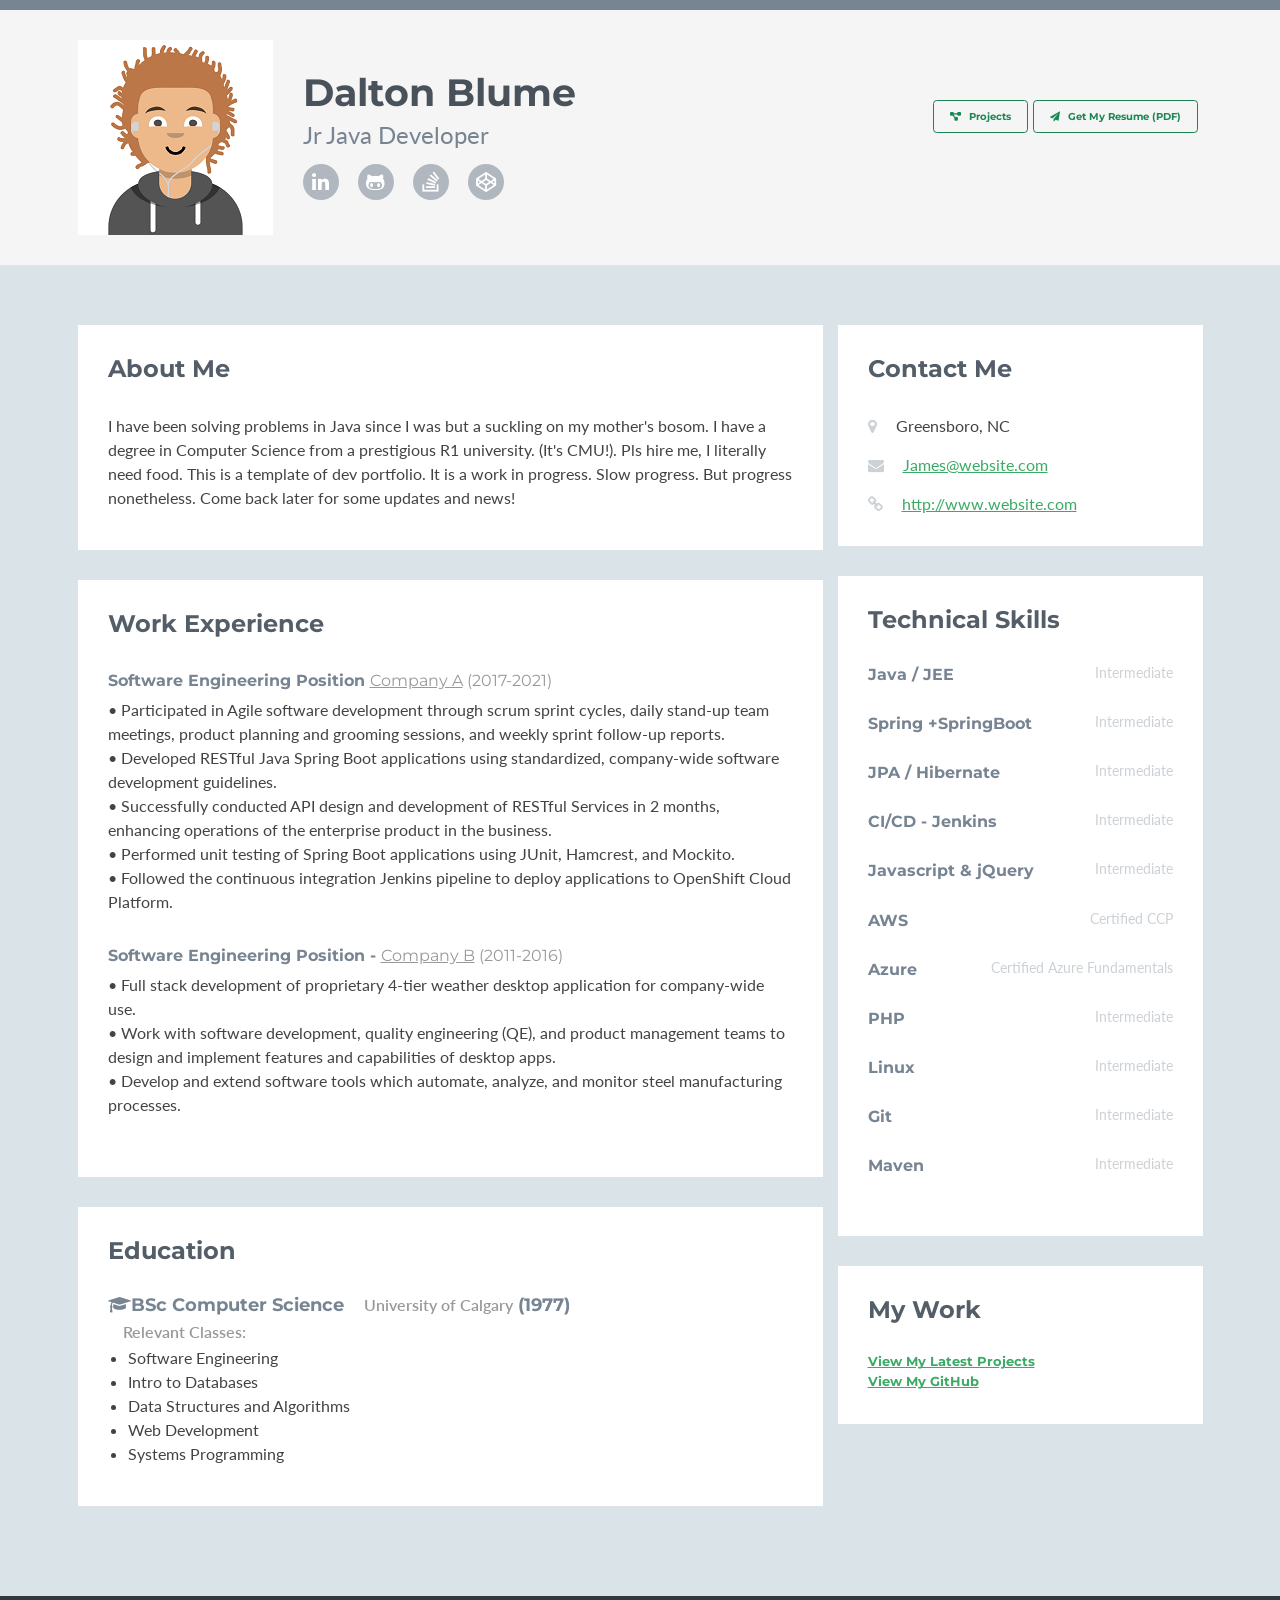
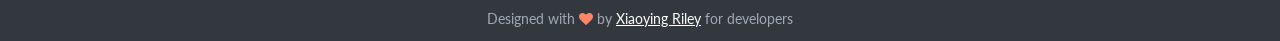
==== index.html @ cb5cc17c "imported portfolio files" ====
<!DOCTYPE html>
<html lang="en">

<head>
    <title>Dalton Blume</title>
    <!-- Meta -->
    <meta charset="utf-8">
    <meta http-equiv="X-UA-Compatible" content="IE=edge">
    <meta name="viewport" content="width=device-width, initial-scale=1.0">
    <link rel="shortcut icon" href="favicon.ico">
    <link href='http://fonts.googleapis.com/css?family=Lato:300,400,300italic,400italic' rel='stylesheet'
        type='text/css'>
    <link href='http://fonts.googleapis.com/css?family=Montserrat:400,700' rel='stylesheet' type='text/css'>
    <!--    Plugins CSS-->
    <link rel="stylesheet" href="assets/plugins/bootstrap/css/bootstrap.min.css">
    <link rel="stylesheet" href="https://cdnjs.cloudflare.com/ajax/libs/font-awesome/6.0.0-beta3/css/all.min.css" />
    <link href="https://cdn.jsdelivr.net/npm/bootstrap@5.3.0-alpha1/dist/css/bootstrap.min.css" rel="stylesheet" />
    <link rel="stylesheet" href="assets/plugins/font-awesome/css/font-awesome.css">
    <!-- Theme CSS -->
    <link id="theme-style" rel="stylesheet" href="assets/css/styles.css">
</head>

<body>
    <!-- ******HEADER****** -->
    <header class="header">
        <div class="container">
            <img class="profile-image img-responsive pull-left" src="assets/images/avatar.png" alt="Avatar" />
            <div class="profile-content pull-left">
                <h1 class="name">Dalton Blume</h1>
                <h2 class="desc">Jr Java Developer</h2>
                <ul class="social list-inline">
                    <li class="list-inline-item">
                        <a href="http://www.linkedin.com">
                            <i class="fa fa-linkedin"></i>
                        </a>
                    </li>
                    <li class="list-inline-item">
                        <a href="http://github.com/drblume">
                            <i class="fa fa-github-alt"></i>
                        </a>
                    </li>
                    <li class="list-inline-item">
                        <a href="http://www.stackoverflow.com">
                            <i class="fa fa-stack-overflow"></i>
                        </a>
                    </li>
                    <li class="list-inline-item last-item">
                        <a href="http://www.codepen.io">
                            <i class="fa fa-codepen"></i>
                        </a>
                    </li>
                </ul>
            </div>
            <div class="col-12 col-md-auto pull-right">
                <a class="btn btn-outline-success me-2" href="assets/files/resume.pdf" target="_blank"><i
                        class="fa fa-paper-plane"></i>
                    Get My Resume (PDF)</a>
            </div><!--//col-->
            <div class="col-12 col-md-auto pull-right">
                <a class="btn btn-outline-success me-2" href="projects.html" target="_blank"><i
                        class="fa fa-diagram-project"></i>
                    Projects</a>
            </div><!--//col-->
        </div>
    </header>
    <!--//header-->
    <!--//container-->
    <div class="container sections-wrapper">
        <div class="row">
            <div class="primary col-md-8 col-sm-12 col-xs-12">
                <section class="about section">
                    <div class="section-inner">
                        <h2 class="heading">About Me</h2>
                        <div class="content">
                            <p> I have been solving problems in Java since I was but a suckling on my mother's bosom.
                                I have a degree in Computer Science from a prestigious R1 university. (It's CMU!).
                                Pls hire me, I literally need food. This is a template of dev portfolio. It is a work in
                                progress. Slow
                                progress. But progress nonetheless.
                                Come back later for some updates and news! </p>
                        </div>
                        <!--//content-->
                    </div>
                    <!--//section-inner-->
                </section>
                <!--//section-->
                <section class="experience section">
                    <div class="section-inner">
                        <h2 class="heading">Work Experience</h2>
                        <div class="content">
                            <div class="item" name="Job1">
                                <h3 class="title">Software Engineering Position <span class="place">
                                        <a href="#">Company A</a>
                                    </span>
                                    <span class="year">(2017-2021)</span>
                                </h3>
                                <p> • Participated in Agile software development through scrum sprint cycles, daily
                                    stand-up
                                    team
                                    meetings, product planning and grooming sessions, and weekly sprint follow-up
                                    reports.
                                    <br>
                                    • Developed RESTful Java Spring Boot applications using standardized, company-wide
                                    software
                                    development guidelines. <br>
                                    • Successfully conducted API design and development of RESTful Services in 2 months,
                                    enhancing
                                    operations of the enterprise product in the business. <br>
                                    • Performed unit testing of Spring Boot applications using JUnit, Hamcrest, and
                                    Mockito.
                                    <br>
                                    • Followed the continuous integration Jenkins pipeline to deploy applications to
                                    OpenShift Cloud
                                    Platform.
                                </p>
                            </div>
                            <!--//item-->
                            <div class="item" name="Job2">
                                <h3 class="title">Software Engineering Position - <span class="place">
                                        <a href="#">Company B</a>
                                    </span>
                                    <span class="year">(2011-2016)</span>
                                </h3>
                                <p> • Full stack development of proprietary 4-tier weather desktop application for
                                    company-wide use.
                                    <br>
                                    • Work with software development, quality engineering (QE), and product management
                                    teams
                                    to design and
                                    implement features and capabilities of desktop apps. <br>
                                    • Develop and extend software tools which automate, analyze, and monitor steel
                                    manufacturing
                                    processes.
                                </p>
                            </div>
                        </div>
                        <!--//content-->
                    </div>
                    <!--//section-inner-->
                </section>
                <!--//section-->
                <section class="education section">
                    <div class="section-inner">
                        <h2 class="heading">Education</h2>
                        <div class="content"></div>
                        <!--//item-->
                        <div class="item">
                            <h3 class="title">
                                <i class="fa fa-graduation-cap"></i>BSc Computer Science
                                <span class="university">University of Calgary</span> <span class="year">(1977)</span>
                            </h3>

                            <h6 class="university">Relevant Classes:</h6>
                            <ul>
                                <li>Software Engineering</li>
                                <li>Intro to Databases</li>
                                <li>Data Structures and Algorithms</li>
                                <li>Web Development</li>
                                <li>Systems Programming</li>
                            </ul>
                        </div>
                        <!--//content-->
                    </div>
                    <!--//section-inner-->
                </section>

            </div> <!--//primary-->
            <!--     // Aside-->
            <div class="secondary col-md-4 col-sm-12 col-xs-12">
                <aside class="info aside section">
                    <div class="section-inner">
                        <h2 class="heading">Contact Me</h2>
                        <div class="content">
                            <ul class="list-unstyled">
                                <li>
                                    <i class="fa fa-map-marker"></i>
                                    <span class="sr-only">Location:</span>Greensboro, NC
                                </li>
                                <li>
                                    <i class="fa fa-envelope"></i>
                                    <span class="sr-only">Email:</span>
                                    <a href="mailto:james@website.com">James@website.com</a>
                                </li>
                                <li>
                                    <i class="fa fa-link"></i>
                                    <span class="sr-only">Website:</span>
                                    <a href="#">http://www.website.com</a>
                                </li>
                            </ul>
                        </div>
                        <!--//content-->
                    </div>
                    <!--//section-inner-->
                </aside>
                <!--//aside-->
                <aside class="skills aside section">
                    <div class="section-inner">
                        <h2 class="heading">Technical Skills</h2>
                        <div class="content">
                            <div class="skillset">
                                <div class="item">
                                    <h3 class="level-title">Java / JEE <span class="level-label" data-placement="left"
                                            data-animation="true">Intermediate</span>
                                    </h3>
                                    <!--
                                  <div class="level-bar">
                                    <div class="level-bar-inner" data-level="80%"></div>
                                  </div>//level-bar-->
                                </div>
                                <!--//item-->
                                <div class="item">
                                    <h3 class="level-title">Spring +SpringBoot <span class="level-label"
                                            data-placement="left" data-animation="true">Intermediate</span>
                                    </h3>
                                </div>
                                <!--//item-->
                                <div class="item">
                                    <h3 class="level-title">JPA / Hibernate <span class="level-label"
                                            data-placement="left" data-animation="true">Intermediate</span>
                                    </h3>
                                    <!-- <div class="level-bar"><div class="level-bar-inner" data-level="80%"></div></div>//level-bar-->
                                </div>
                                <!--//item-->
                                <div class="item">
                                    <h3 class="level-title">CI/CD - Jenkins <span class="level-label"
                                            data-placement="left" data-animation="true">Intermediate</span>
                                    </h3>
                                </div>
                                <!--//item-->
                                <div class="item">
                                    <h3 class="level-title">Javascript &amp; jQuery <span class="level-label"
                                            data-placement="left" data-animation="true">Intermediate</span>
                                    </h3>
                                </div>
                                <!--//item-->
                                <div class="item">
                                    <h3 class="level-title">AWS <span class="level-label" data-placement="left"
                                            data-animation="true">Certified CCP</span>
                                    </h3>
                                </div>
                                <!--//item-->
                                <div class="item">
                                    <h3 class="level-title">Azure <span class="level-label" data-placement="left"
                                            data-animation="true">Certified Azure Fundamentals</span>
                                    </h3>
                                </div>
                                <!--//item-->
                                <div class="item">
                                    <h3 class="level-title">PHP <span class="level-label">Intermediate</span>
                                    </h3>
                                </div>
                                <!--//item-->
                                <div class="item">
                                    <h3 class="level-title">Linux <span class="level-label">Intermediate</span>
                                    </h3>
                                </div>
                                <!--//item-->
                                <div class="item">
                                    <h3 class="level-title">Git <span class="level-label">Intermediate</span>
                                    </h3>
                                    <!--//level-bar-->
                                    <!--<div class="level-bar"><div class="level-bar-inner" data-level="45%"></div></div>
                                    -->
                                </div>
                                <!--//item-->
                                <div class="item">
                                    <h3 class="level-title">Maven <span class="level-label">Intermediate</span>
                                    </h3>
                                </div>
                                <!--//item-->
                            </div>
                        </div>
                        <!--//content-->
                    </div>
                    <!--//section-inner-->
                </aside>
                <!--//section-->
                <aside class="info section">
                    <div class="section-inner">
                        <h2 class="heading">My Work</h2>
                        <div class="content">
                            <div class="item">
                                <h5><a href="projects.html">View My Latest Projects</a></h5>
                            </div>
                            <div class="item">
                                <h5><a href="github.com">View My GitHub</a></h5>
                            </div>


                        </div>
                        <!--//content-->
                    </div>
                    <!--//section-inner-->
                </aside>
                <!--//section-->
            </div>
            <!--//secondary-->
        </div>
        <!--//row-->
    </div>
    <!-- ******FOOTER****** -->
    <footer class="footer">
        <div class="container text-center">
            <!--/* This template is released under the Creative Commons Attribution 3.0 License. Please keep the attribution link below when using for your own project. Thank you for your support. :) If you'd like to use the template without the attribution, you can check out other license options via our website: themes.3rdwavemedia.com */-->
            <small class="copyright">Designed with <i class="fa fa-heart"></i> by <a
                    href="http://themes.3rdwavemedia.com" target="_blank">Xiaoying Riley</a> for
                developers </small>
        </div>
        <!--//container-->
    </footer>
    <!--//footer-->
    <!-- Javascript -->
    <script type="text/javascript" src="assets/plugins/jquery-1.11.3.min.js"></script>
    <script type="text/javascript" src="assets/plugins/bootstrap/js/bootstrap.min.js"></script>
    <script type="text/javascript" src="assets/plugins/jquery-rss/dist/jquery.rss.min.js"></script>
    <!-- custom js -->
    <script type="text/javascript" src="assets/js/main.js"></script>
</body>

</html>
---- assets/css/styles.css ----
/*   
 * Template Name: Developer - Responsive Website Template for Developers
 * Version: 1.5
 * Author: Xiaoying Riley
 * Twitter: @3rdwave_themes
 * License: Creative Commons Attribution 3.0 License
 * Website: http://themes.3rdwavemedia.com/
*/
/* ======= Base ======= */
body {
  font-family: 'Lato', arial, sans-serif;
  color: #434343;
  background: #DAE3E7;
  font-size: 16px;
  -webkit-font-smoothing: antialiased;
  -moz-osx-font-smoothing: grayscale;
}
h1,
h2,
h3,
h4,
h5,
h6 {
  font-family: 'Montserrat', sans-serif;
  font-weight: 700;
  color: #778492;
}
a {
  color: #3AAA64;
  -webkit-transition: all 0.4s ease-in-out;
  -moz-transition: all 0.4s ease-in-out;
  -ms-transition: all 0.4s ease-in-out;
  -o-transition: all 0.4s ease-in-out;
}
a:hover {
  text-decoration: underline;
  color: #5f6b77;
  color: #2d844e;
}
a:focus {
  text-decoration: none;
}
.btn,
a.btn {
  -webkit-transition: all 0.4s ease-in-out;
  -moz-transition: all 0.4s ease-in-out;
  -ms-transition: all 0.4s ease-in-out;
  -o-transition: all 0.4s ease-in-out;
  font-family: 'Montserrat', arial, sans-serif;
  padding: 8px 16px;
  font-weight: bold;
}
.btn .fa,
a.btn .fa {
  margin-right: 5px;
}
.btn:focus,
a.btn:focus {
  color: #fff;
}
a.btn-cta-primary,
.btn-cta-primary {
  background: #54ba4e;
  border: 1px solid #54ba4e;
  color: #fff;
  font-weight: 600;
  text-transform: uppercase;
}
a.btn-cta-primary:hover,
.btn-cta-primary:hover {
  background: #49ac43;
  border: 1px solid #49ac43;
  color: #fff;
}
a.btn-cta-secondary,
.btn-cta-secondary {
  background: #479FC8;
  border: 1px solid #479FC8;
  color: #fff;
  font-weight: 600;
  text-transform: uppercase;
}
a.btn-cta-secondary:hover,
.btn-cta-secondary:hover {
  background: #3893bd;
  border: 1px solid #3893bd;
  color: #fff;
}
.text-highlight {
  color: #32383e;
}
.label-theme {
  background: #3AAA64;
  font-size: 12px;
}
a.dotted-link {
  border-bottom: 1px dotted #778492;
  color: #778492;
}
a.dotted-link:hover {
  text-decoration: none;
  color: #49515a;
}
/*
iframe {

    .header {
        padding: 0;
    }
}

.iframe-wrapper {
    overflow: auto;
    -webkit-overflow-scrolling:touch;
}
*/
/* ======= Header ======= */
.header {
  padding: 30px 0;
  background: #f5f5f5;
  border-top: 10px solid #778492;
}
.header .btn {
  margin-top: 60px;
  font-weight: bold;
}
.header .profile-image {
  margin-right: 30px;
}
.header .profile-content .name {
  color: #49515a;
  font-size: 38px;
  margin-bottom: 5px;
  margin-top: 30px;
}
.header .profile-content .desc {
  color: #778492;
  font-family: "Lato", arial, sans-serif;
  font-weight: 400;
  font-size: 24px;
  margin-top: 0;
  margin-bottom: 15px;
}
.header .profile-content .social a {
  background: #b0b7bf;
  width: 36px;
  height: 36px;
  display: inline-block;
  -webkit-border-radius: 50%;
  -moz-border-radius: 50%;
  -ms-border-radius: 50%;
  -o-border-radius: 50%;
  border-radius: 50%;
  -moz-background-clip: padding;
  -webkit-background-clip: padding-box;
  background-clip: padding-box;
  color: #fff;
  text-align: center;
}
.header .profile-content .social a:hover {
  background: #778492;
}
.header .profile-content .social a .fa {
  font-size: 20px;
  padding-top: 8px;
}
/* ======= Sections======= */
.sections-wrapper {
  padding-top: 60px;
  padding-bottom: 60px;
}
.section {
  margin-bottom: 30px;
}
.section .section-inner {
  background: #fff;
  padding: 30px;
}
.section .heading {
  margin-top: 0;
  margin-bottom: 30px;
  color: #545e69;
  font-size: 24px;
}
.section .content .more-link .fa {
  margin-right: 5px;
  font-size: 14px;
}
/* About Section */
/* Latest Section */
/* Latest Section */
.latest .item {
  margin-bottom: 30px;
}

.latest .item .title {
  font-size: 18px;
  margin-top: 0;
}

.latest .item .title .label {
  margin-left: 5px;
  font-size: 12px;
}

.latest .item .title a {
  color: #778492;
}

.latest .item .title a:hover {
  color: #5f6b77;
}

.latest .item .project-image:hover {
  -webkit-opacity: 0.8;
  -moz-opacity: 0.8;
  opacity: 0.8;
}

.latest .divider {
  margin-bottom: 60px;
}

.latest .featured {
  margin-bottom: 60px;
}

.latest .featured .title {
  font-size: 20px;
  margin-bottom: 5px;
  font-size: 20px;
}

.latest .featured .summary {
  margin-bottom: 30px;
  color: #778492;
}

.latest .featured img {
  margin-bottom: 30px;
}

.latest .featured-image {
  position: relative;
}

.latest .featured .desc {
  margin-bottom: 30px;
}

.latest .has-ribbon {
  position: relative;
  display: inline-block;
}

.latest .has-ribbon .text {
  background: #3AAA64;
  color: #fff;
}

.latest .has-ribbon .ribbon {
  position: absolute;
  top: -4px;
  right: -4px;
  width: 110px;
  height: 110px;
  overflow: hidden;
}

.latest .has-ribbon .ribbon .text {
  font-family: 'Montserrat', sans-serif;
  position: relative;
  left: -8px;
  top: 18px;
  width: 158px;
  padding: 10px 10px;
  font-size: 15px;
  font-weight: bold;
  text-align: center;
  text-transform: uppercase;
  color: #fff;
  background-color: #479FC8;
  -webkit-transform: rotate(45deg) translate3d(0, 0, 0);
  -moz-transform: rotate(45deg) translate3d(0, 0, 0);
  -ms-transform: rotate(45deg) translate3d(0, 0, 0);
  -o-transform: rotate(45deg) translate3d(0, 0, 0);
  }

.latest .has-ribbon .ribbon .text:before, .latest .has-ribbon .ribbon .text:after {
  content: '';
  position: absolute;
  bottom: -5px;
  border-top: 5px solid #276582;
  border-left: 5px solid transparent;
  border-right: 5px solid transparent;
}

.latest .has-ribbon .ribbon .text:before {
  left: 0;
}

.latest .has-ribbon .ribbon .text:after {
  right: 0;
}
/* Projects Section */
.projects .item {
  margin-bottom: 30px;
}
.projects .item .title {
  font-size: 16px;
  margin-top: 0;
  margin-bottom: 5px;
  line-height: 1.5;
}
.projects .item .title a {
  color: #778492;
}
.projects .item .title a:hover {
  color: #5f6b77;
}
/* Work Section */
.experience .item {
  margin-bottom: 30px;
}
.experience .item .title {
  font-size: 16px;
  margin-top: 0;
  margin-bottom: 5px;
  line-height: 1.5;
}
.experience .item .title .place {
  color: #999;
  font-weight: normal;
}
.experience .item .title .place a {
  color: #999;
}
.experience .item .title .place a:hover {
  color: #666666;
}
.experience .item .title .year {
  color: #999;
  font-weight: normal;
}
/* Git section */
.github-graph {
  margin-bottom: 30px;
}
.github-graph .js-calendar-graph-svg {
  max-width: 100%;
}
.ghfeed {
  height: 600px;
}
.ghfeed,
.ghfeed *,
.ghfeed *:before,
.ghfeed *:after {
  -webkit-box-sizing: content-box;
  -moz-box-sizing: content-box;
  box-sizing: content-box;
}
/* Info Section */
.info .fa {
  margin-right: 15px;
  color: #ccd1d6;
}
.info .fa.fa-envelope-o {
  font-size: 14px;
}
.info ul {
  margin-bottom: 0;
}
.info li {
  margin-bottom: 15px;
}
.info li:last-child {
  margin-bottom: 0;
}
/* Skills Section */
.skills .intro {
  margin-bottom: 30px;
}
.skills .skillset .item {
  margin-bottom: 30px;
}
.skills .skillset .level-title {
  font-size: 16px;
  position: relative;
  margin-top: 0;
  margin-bottom: 10;
}
.skills .skillset .level-title .level-label {
  color: #ccd1d6;
  font-size: 14px;
  font-weight: 400;
  font-family: "Lato", arial, sans-serif;
  position: absolute;
  right: 0;
  top: 0;
}
.skills .skillset .level-bar {
  height: 15px;
  background: #e8e8e8;
}
.skills .skillset .level-bar-inner {
  height: 15px;
  background: #66cb8c;
}
/* Testimonials section */
.testimonials .item {
  margin-bottom: 30px;
}
.testimonials .item:last-child {
  margin-bottom: 0;
}
.testimonials .item .quote {
  color: #666;
  font-size: 16px;
  border-left-color: #9fdeb7;
  margin-bottom: 15px;
}
.testimonials .item .quote .fa {
  color: #79d19a;
  margin-right: 15px;
}
.testimonials .item .source {
  font-size: 14px;
  padding-left: 30px;
  font-weight: 500;
}
.testimonials .item .source .name {
  color: #939ea9;
  font-weight: 600;
}
.testimonials .item .source .title {
  color: #999;
}
/* Education section */
.education .item {
  margin-bottom: 30px;
}
.education .item:last-child {
  margin-bottom: 0;
}
.education .item .title {
  font-size: 18px;
  margin-top: 0;
}
.education .item .university {
  font-family: "Lato", arial, sans-serif;
  font-size: 16px;
  color: #999;
  font-weight: 600;
  padding-left: 15px;
}
.education .item .coursework {
  font-family: "Lato", arial, sans-serif;
  font-size: 14px;
  color: #999;
  font-weight: 600;
  padding-left: 10px;
}
.education .item .university .year {
  color: #b0b7bf;
  font-weight: 500;
}
/* Language Section */
.languages .item {
  margin-bottom: 15px;
}
.languages .item .title {
  color: #778492;
}
.languages .item .level {
  color: #999;
}
.languages .item:last-child {
  margin-bottom: 0;
}
.languages .item .fa {
  color: #79d19a;
}
/* Blog Section */
.blog .item {
  margin-bottom: 30px;
}
.blog .item .title {
  font-size: 18px;
  line-height: 1.3;
}
.blog .item .title a {
  color: #778492;
}
.blog .item .title a:hover {
  color: #5f6b77;
}
.blog .item:last-child {
  margin-bottom: 0;
}
/* List section */
.list ul li {
  margin-bottom: 10px;
}
.list ul li .fa {
  margin-right: 5px;
}
.list ul li a {
  color: #778492;
}
.list ul li a:hover {
  color: #49515a;
}
/* Credits */
.credits ul li {
  margin-bottom: 10px;
}
.credits ul li .fa {
  margin-right: 5px;
}
.credits ul li a {
  color: #778492;
}
.credits ul li a:hover {
  color: #49515a;
}
.credits .btn {
  margin-bottom: 15px;
}
/* ======= Footer ======= */
.footer {
  background: #32383e;
  color: #fff;
  padding: 10px 0;
}
.footer .copyright {
  line-height: 1.6;
  color: #a1aab4;
  font-size: 14px;
}
.footer a {
  color: #fff;
}
.footer .fa-heart {
  color: #fb866a;
}
/* Extra small devices (phones, less than 768px) */
@media (max-width: 767px) {
  .header {
    text-align: center;
  }
  .header .profile-image {
    float: none !important;
    margin: 0 auto;
  }
  .header .profile-content {
    float: none !important;
    text-align: center;
  }
  .header .btn {
    margin-top: 30px;
    float: none !important;
  }
  .project-image {
    margin-bottom: 15px;
  }
}
/* Small devices (tablets, 768px and up) */
/* Medium devices (desktops, 992px and up) */
/* Large devices (large desktops, 1200px and up) */
/* Ex-Large devices (large desktops, 1200px and up) */
@media (min-width: 1400px) {
  .container {
    width: 1360px;
  }
}
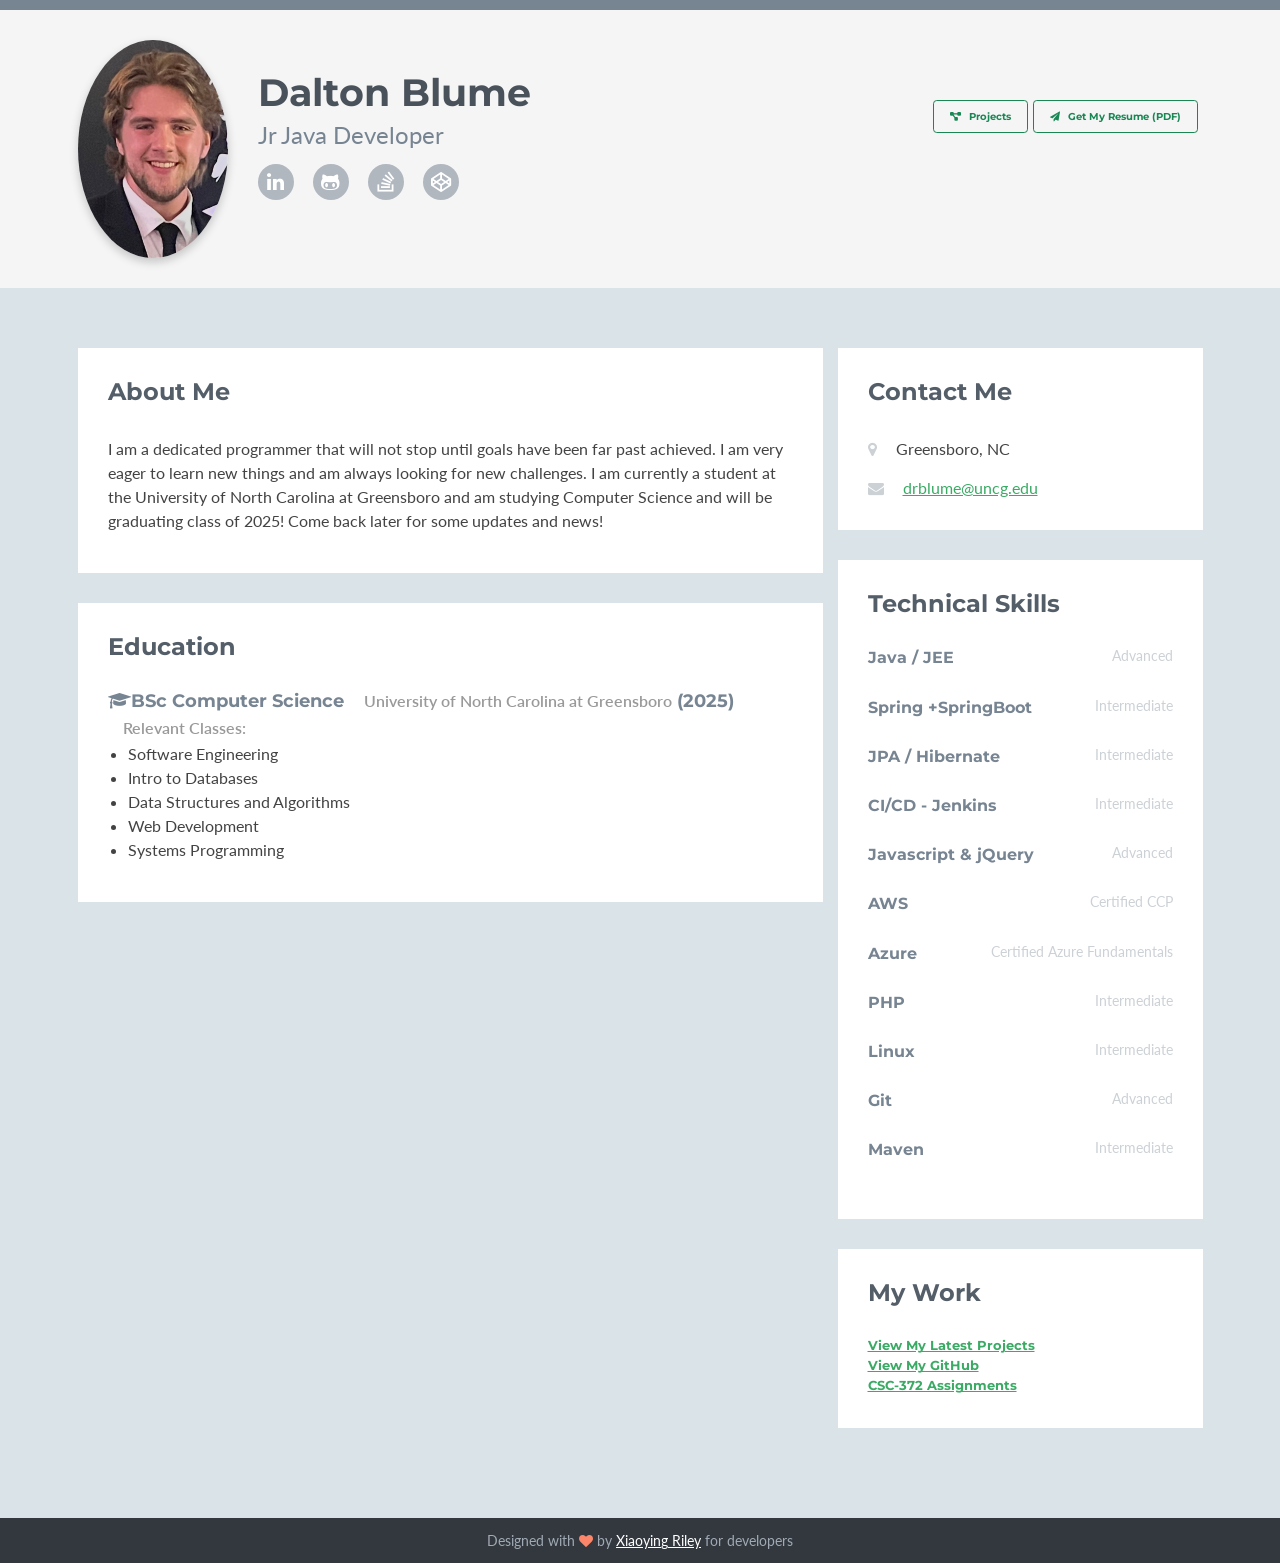
==== commit 1dabac80: "updated landing page" ====
--- a/index.html
+++ b/index.html
@@ -24,7 +24,7 @@
     <!-- ******HEADER****** -->
     <header class="header">
         <div class="container">
-            <img class="profile-image img-responsive pull-left" src="assets/images/avatar.png" alt="Avatar" />
+            <img class="profile-image img-responsive pull-left" src="porfolioPic.jpg" alt="Avatar" />
             <div class="profile-content pull-left">
                 <h1 class="name">Dalton Blume</h1>
                 <h2 class="desc">Jr Java Developer</h2>
@@ -72,72 +72,16 @@
                     <div class="section-inner">
                         <h2 class="heading">About Me</h2>
                         <div class="content">
-                            <p> I have been solving problems in Java since I was but a suckling on my mother's bosom.
-                                I have a degree in Computer Science from a prestigious R1 university. (It's CMU!).
-                                Pls hire me, I literally need food. This is a template of dev portfolio. It is a work in
-                                progress. Slow
-                                progress. But progress nonetheless.
+                            <p> I am a dedicated programmer that will not stop until goals have been far past achieved. I am very eager
+                                to learn new things and am always looking for new challenges. I am currently a student at the University
+                                of North Carolina at Greensboro and am studying Computer Science and will be graduating class of 2025!
                                 Come back later for some updates and news! </p>
                         </div>
                         <!--//content-->
                     </div>
                     <!--//section-inner-->
                 </section>
-                <!--//section-->
-                <section class="experience section">
-                    <div class="section-inner">
-                        <h2 class="heading">Work Experience</h2>
-                        <div class="content">
-                            <div class="item" name="Job1">
-                                <h3 class="title">Software Engineering Position <span class="place">
-                                        <a href="#">Company A</a>
-                                    </span>
-                                    <span class="year">(2017-2021)</span>
-                                </h3>
-                                <p> • Participated in Agile software development through scrum sprint cycles, daily
-                                    stand-up
-                                    team
-                                    meetings, product planning and grooming sessions, and weekly sprint follow-up
-                                    reports.
-                                    <br>
-                                    • Developed RESTful Java Spring Boot applications using standardized, company-wide
-                                    software
-                                    development guidelines. <br>
-                                    • Successfully conducted API design and development of RESTful Services in 2 months,
-                                    enhancing
-                                    operations of the enterprise product in the business. <br>
-                                    • Performed unit testing of Spring Boot applications using JUnit, Hamcrest, and
-                                    Mockito.
-                                    <br>
-                                    • Followed the continuous integration Jenkins pipeline to deploy applications to
-                                    OpenShift Cloud
-                                    Platform.
-                                </p>
-                            </div>
-                            <!--//item-->
-                            <div class="item" name="Job2">
-                                <h3 class="title">Software Engineering Position - <span class="place">
-                                        <a href="#">Company B</a>
-                                    </span>
-                                    <span class="year">(2011-2016)</span>
-                                </h3>
-                                <p> • Full stack development of proprietary 4-tier weather desktop application for
-                                    company-wide use.
-                                    <br>
-                                    • Work with software development, quality engineering (QE), and product management
-                                    teams
-                                    to design and
-                                    implement features and capabilities of desktop apps. <br>
-                                    • Develop and extend software tools which automate, analyze, and monitor steel
-                                    manufacturing
-                                    processes.
-                                </p>
-                            </div>
-                        </div>
-                        <!--//content-->
-                    </div>
-                    <!--//section-inner-->
-                </section>
+
                 <!--//section-->
                 <section class="education section">
                     <div class="section-inner">
@@ -147,7 +91,7 @@
                         <div class="item">
                             <h3 class="title">
                                 <i class="fa fa-graduation-cap"></i>BSc Computer Science
-                                <span class="university">University of Calgary</span> <span class="year">(1977)</span>
+                                <span class="university">University of North Carolina at Greensboro</span> <span class="year">(2025)</span>
                             </h3>
 
                             <h6 class="university">Relevant Classes:</h6>
@@ -179,12 +123,7 @@
                                 <li>
                                     <i class="fa fa-envelope"></i>
                                     <span class="sr-only">Email:</span>
-                                    <a href="mailto:james@website.com">James@website.com</a>
-                                </li>
-                                <li>
-                                    <i class="fa fa-link"></i>
-                                    <span class="sr-only">Website:</span>
-                                    <a href="#">http://www.website.com</a>
+                                    <a href="mailto:drblume@uncg.edu">drblume@uncg.edu</a>
                                 </li>
                             </ul>
                         </div>
@@ -200,7 +139,7 @@
                             <div class="skillset">
                                 <div class="item">
                                     <h3 class="level-title">Java / JEE <span class="level-label" data-placement="left"
-                                            data-animation="true">Intermediate</span>
+                                            data-animation="true">Advanced</span>
                                     </h3>
                                     <!--
                                   <div class="level-bar">
@@ -229,7 +168,7 @@
                                 <!--//item-->
                                 <div class="item">
                                     <h3 class="level-title">Javascript &amp; jQuery <span class="level-label"
-                                            data-placement="left" data-animation="true">Intermediate</span>
+                                            data-placement="left" data-animation="true">Advanced</span>
                                     </h3>
                                 </div>
                                 <!--//item-->
@@ -256,7 +195,7 @@
                                 </div>
                                 <!--//item-->
                                 <div class="item">
-                                    <h3 class="level-title">Git <span class="level-label">Intermediate</span>
+                                    <h3 class="level-title">Git <span class="level-label">Advanced</span>
                                     </h3>
                                     <!--//level-bar-->
                                     <!--<div class="level-bar"><div class="level-bar-inner" data-level="45%"></div></div>
@@ -285,6 +224,8 @@
                             <div class="item">
                                 <h5><a href="github.com">View My GitHub</a></h5>
                             </div>
+                            <div class="item">
+                                <h5><a href="https://github.com/drblume/drblume.github.io/tree/main/csc372-hw">CSC-372 Assignments</a></h5>
 
 
                         </div>
--- a/assets/css/styles.css
+++ b/assets/css/styles.css
@@ -565,12 +565,24 @@
     margin-bottom: 15px;
   }
 }
-/* Small devices (tablets, 768px and up) */
-/* Medium devices (desktops, 992px and up) */
-/* Large devices (large desktops, 1200px and up) */
-/* Ex-Large devices (large desktops, 1200px and up) */
+
 @media (min-width: 1400px) {
   .container {
     width: 1360px;
   }
 }
+
+img {
+  width: 150px; 
+  height: 150px; 
+  border-radius: 50%; 
+  object-fit: cover;
+  box-shadow: 0px 4px 10px rgba(0, 0, 0, 0.2); 
+}
+
+@media (max-width: 768px) {
+  .profile-image {
+      width: 120px;
+      height: 120px;
+  }
+}
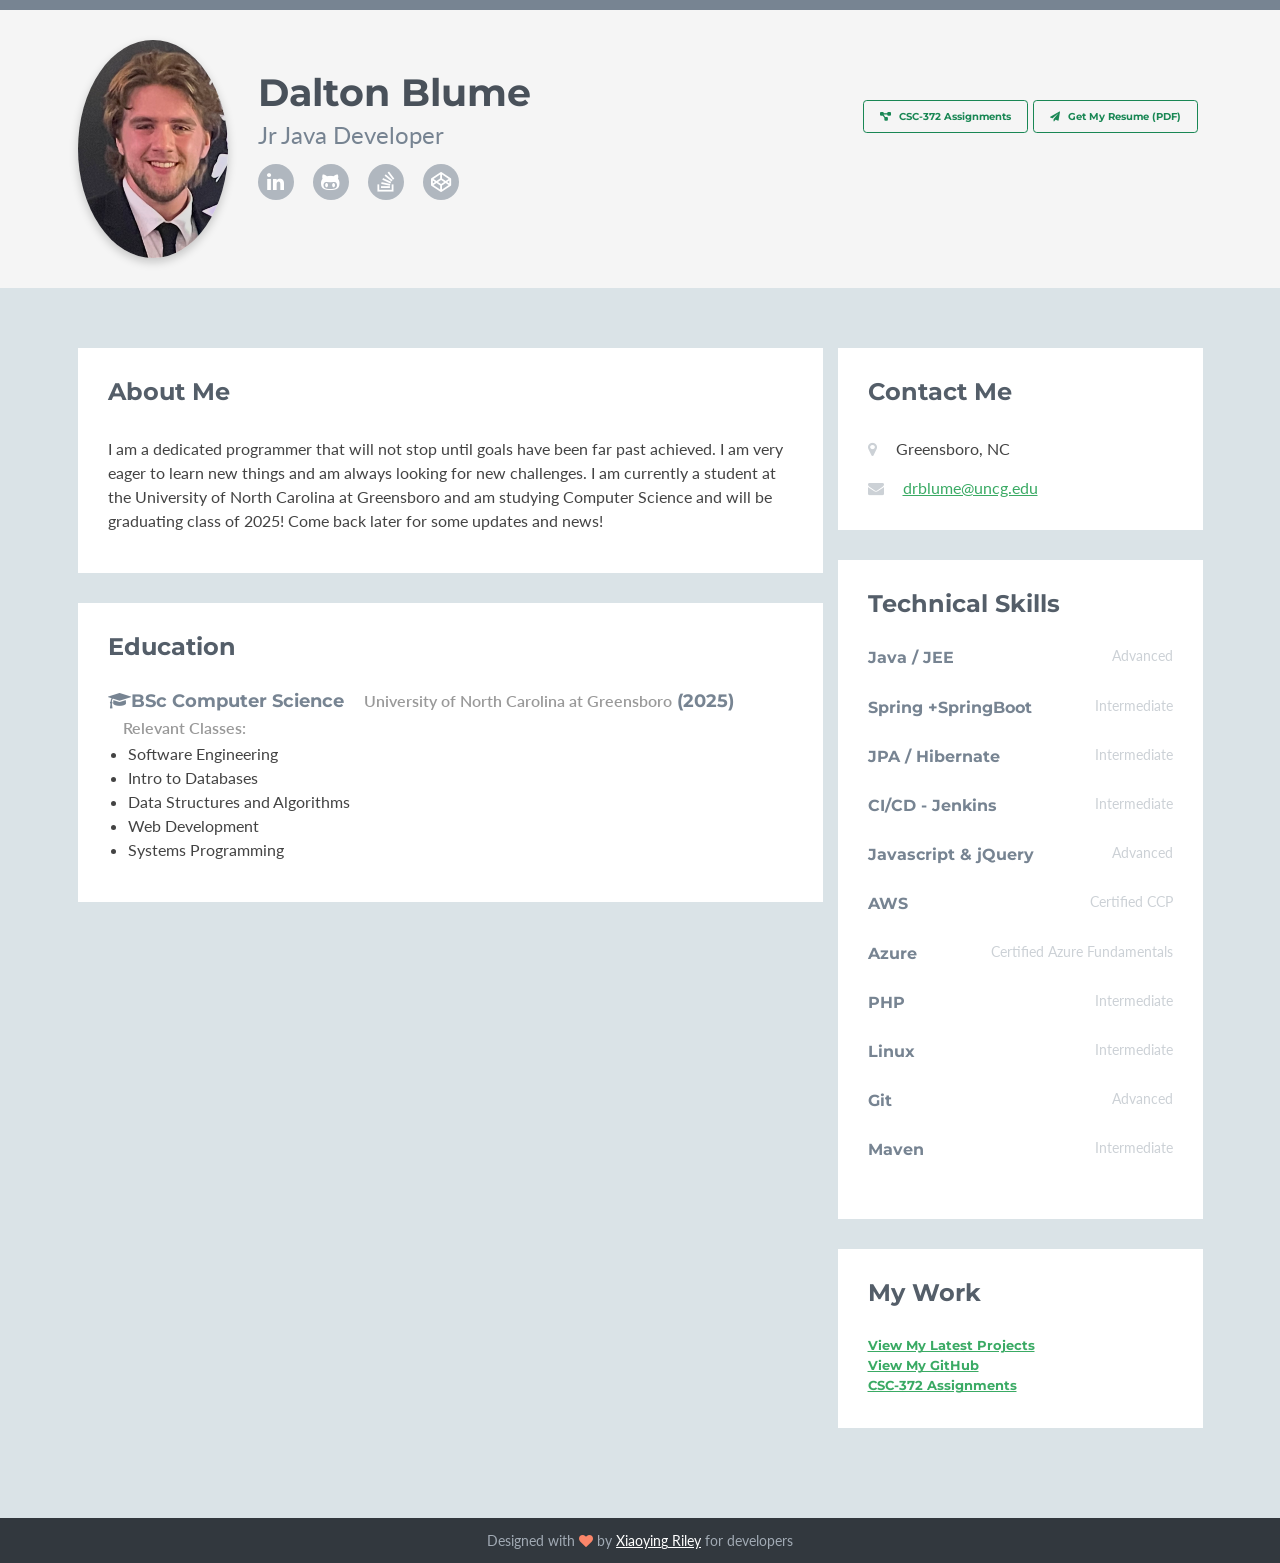
==== commit f51db8df: "added the csc372 page to the home page" ====
--- a/index.html
+++ b/index.html
@@ -24,7 +24,7 @@
     <!-- ******HEADER****** -->
     <header class="header">
         <div class="container">
-            <img class="profile-image img-responsive pull-left" src="porfolioPic.jpg" alt="Avatar" />
+            <img class="profile-image img-responsive pull-left" src="assets/images/porfolioPic.jpg" alt="Avatar" />
             <div class="profile-content pull-left">
                 <h1 class="name">Dalton Blume</h1>
                 <h2 class="desc">Jr Java Developer</h2>
@@ -57,9 +57,9 @@
                     Get My Resume (PDF)</a>
             </div><!--//col-->
             <div class="col-12 col-md-auto pull-right">
-                <a class="btn btn-outline-success me-2" href="projects.html" target="_blank"><i
+                <a class="btn btn-outline-success me-2" href="csc372.html" target="_blank"><i
                         class="fa fa-diagram-project"></i>
-                    Projects</a>
+                    CSC-372 Assignments</a>
             </div><!--//col-->
         </div>
     </header>
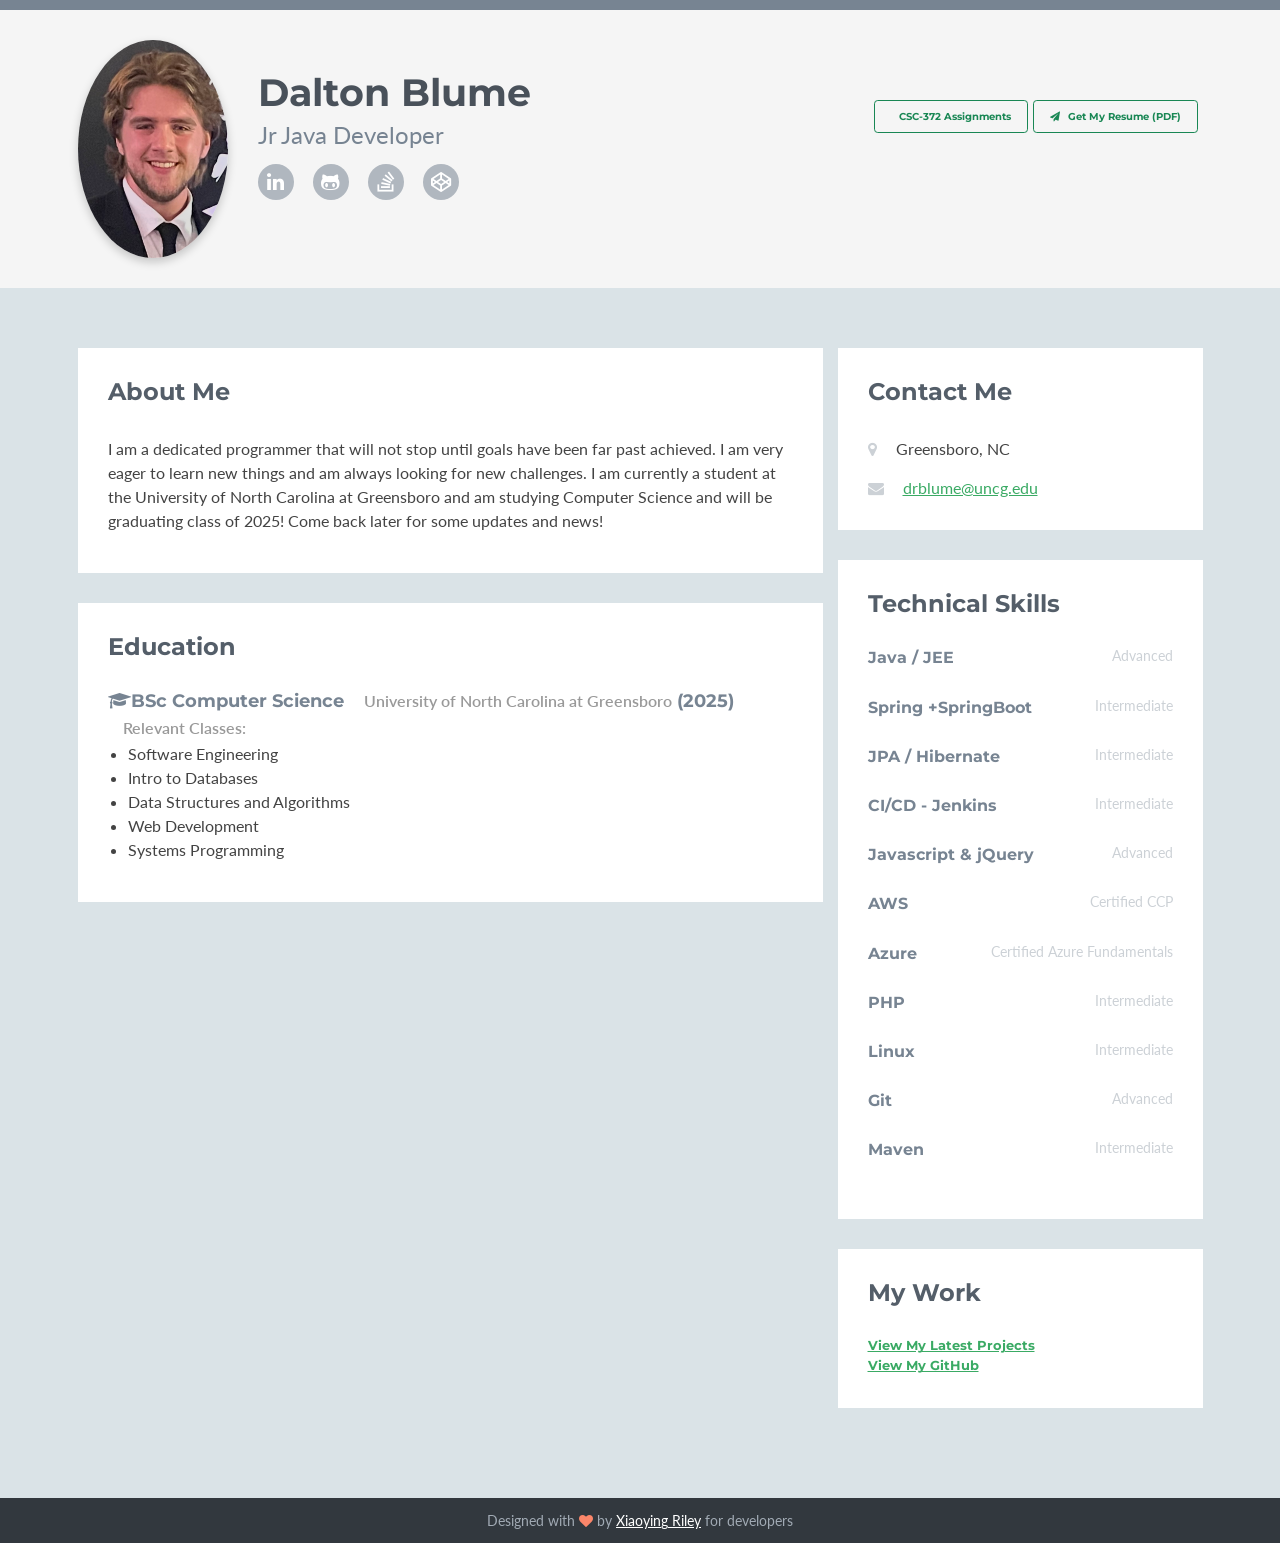
==== commit 71351a66: "fixed minor things" ====
--- a/index.html
+++ b/index.html
@@ -58,7 +58,7 @@
             </div><!--//col-->
             <div class="col-12 col-md-auto pull-right">
                 <a class="btn btn-outline-success me-2" href="csc372.html" target="_blank"><i
-                        class="fa fa-diagram-project"></i>
+                        class="fa fa-graduation-cap]"></i>
                     CSC-372 Assignments</a>
             </div><!--//col-->
         </div>
@@ -222,12 +222,8 @@
                                 <h5><a href="projects.html">View My Latest Projects</a></h5>
                             </div>
                             <div class="item">
-                                <h5><a href="github.com">View My GitHub</a></h5>
+                                <h5><a href="https://github.com/drblume">View My GitHub</a></h5>
                             </div>
-                            <div class="item">
-                                <h5><a href="https://github.com/drblume/drblume.github.io/tree/main/csc372-hw">CSC-372 Assignments</a></h5>
-
-
                         </div>
                         <!--//content-->
                     </div>
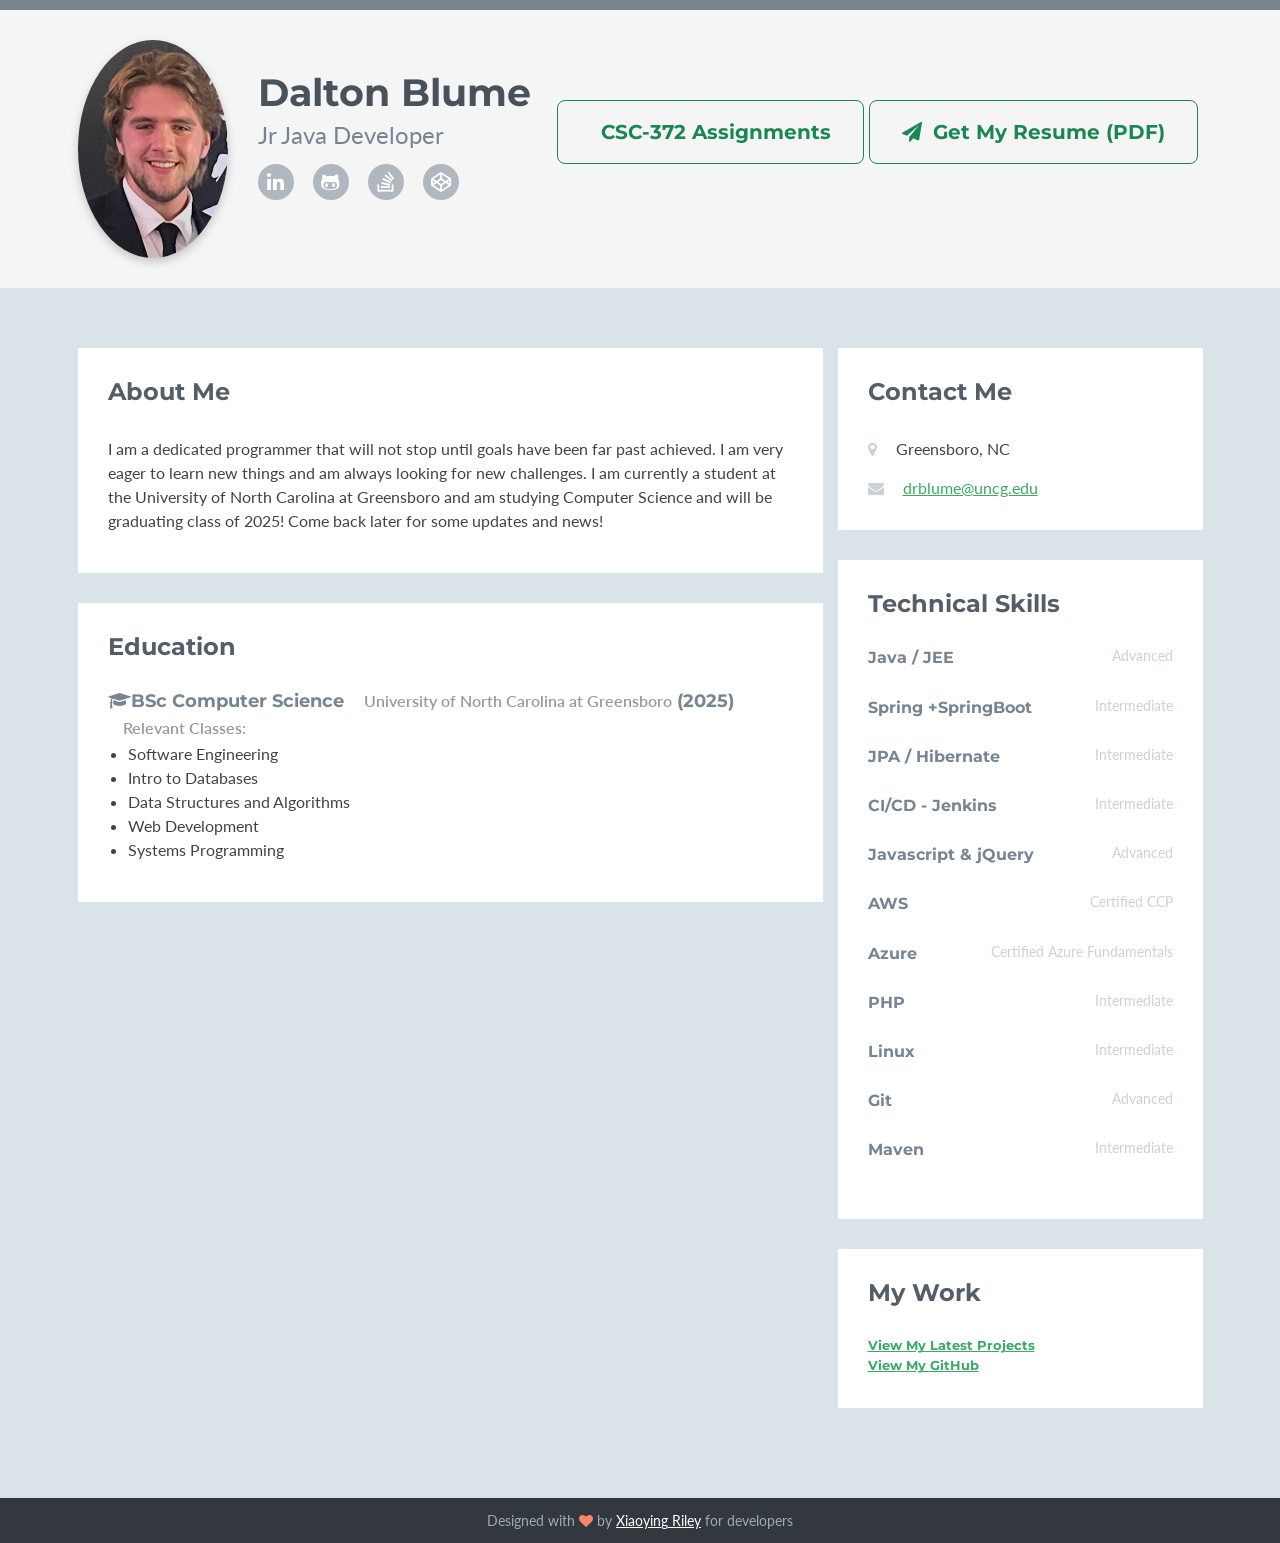
==== commit 947cd806: "added comments to the files" ====
--- a/index.html
+++ b/index.html
@@ -1,4 +1,13 @@
 <!DOCTYPE html>
+<!--
+  Name: Dalton Blume
+  Date: 01.30.2025
+  CSC 372-01
+
+  This is the index.html page for my portfolio of web development work. It includes links to
+  to my github and the html that will lead to my csc372 assignments which is located at the top right
+  of the page.
+-->
 <html lang="en">
 
 <head>
--- a/assets/css/styles.css
+++ b/assets/css/styles.css
@@ -47,8 +47,10 @@
   -ms-transition: all 0.4s ease-in-out;
   -o-transition: all 0.4s ease-in-out;
   font-family: 'Montserrat', arial, sans-serif;
-  padding: 8px 16px;
+  font-size: 20px;
+  padding: 16px 32px;
   font-weight: bold;
+  border-radius: 8px;
 }
 .btn .fa,
 a.btn .fa {
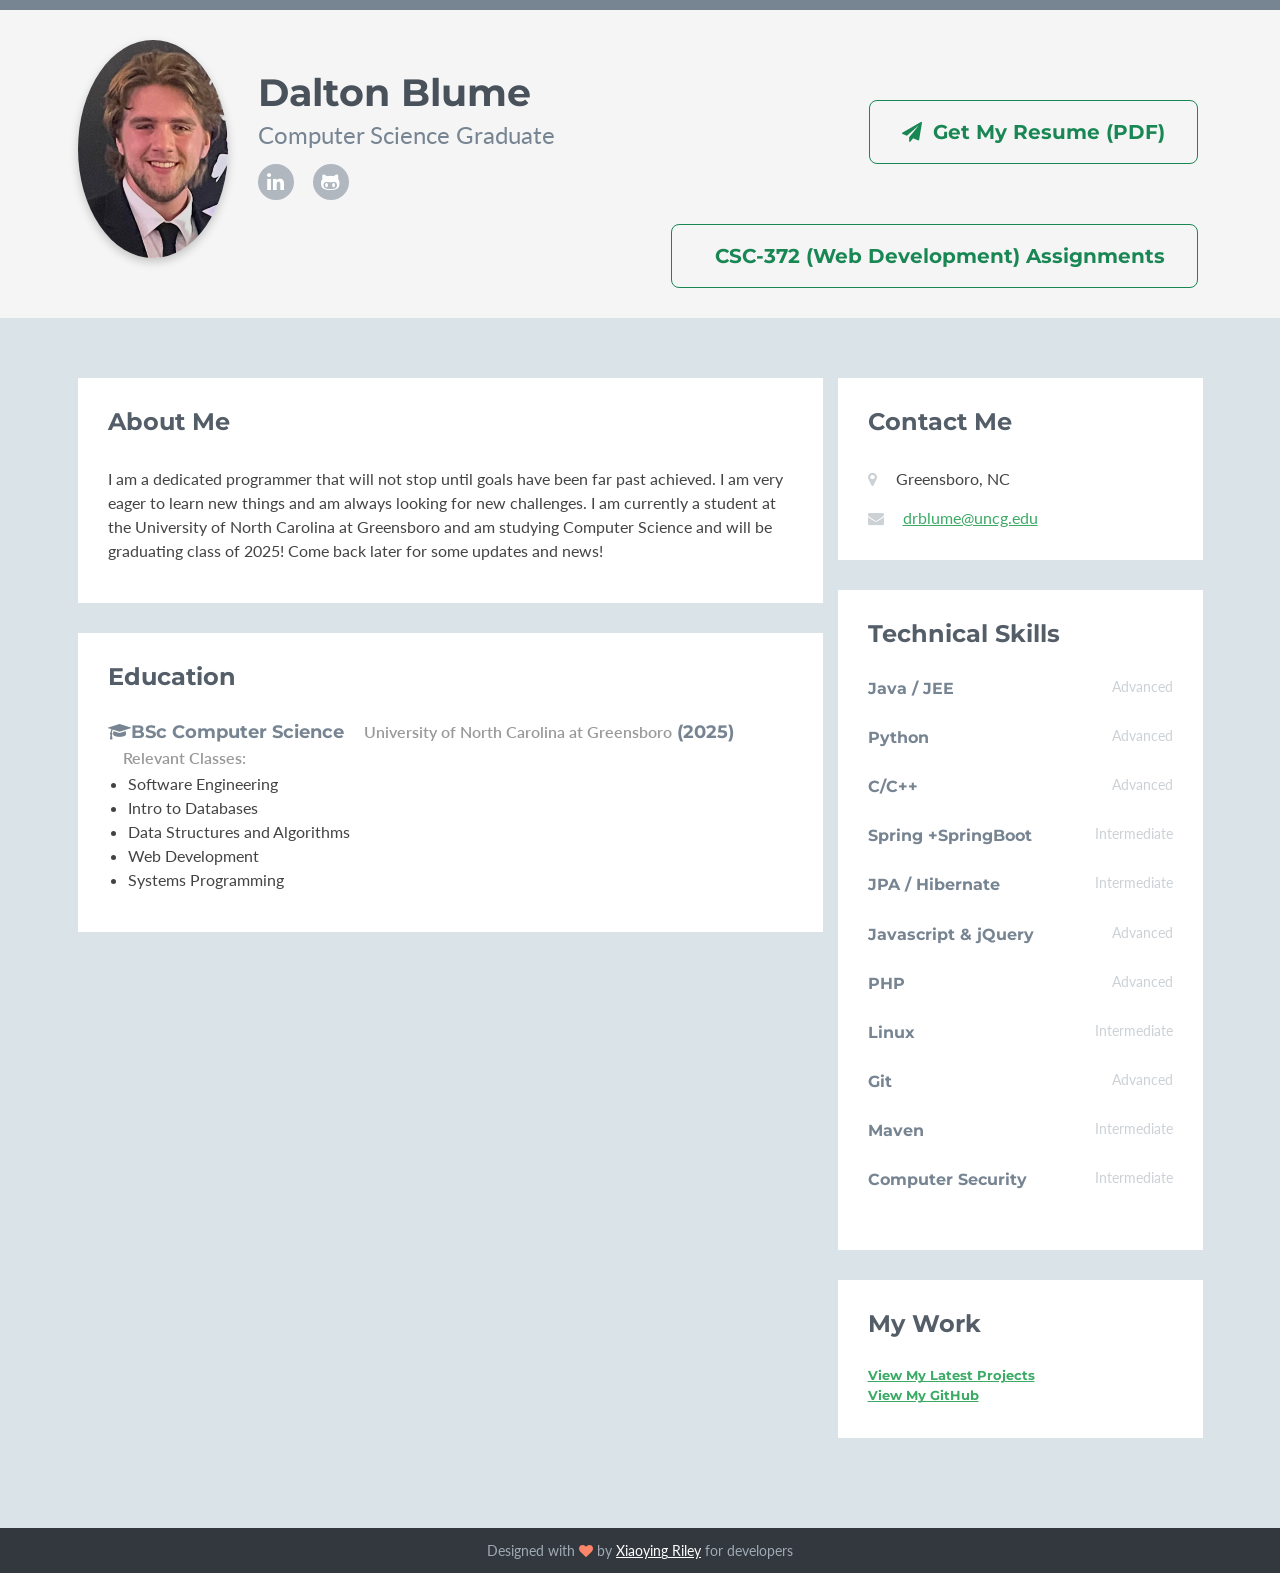
==== commit 462a35ae: "Added some more personalization" ====
--- a/index.html
+++ b/index.html
@@ -36,10 +36,10 @@
             <img class="profile-image img-responsive pull-left" src="assets/images/porfolioPic.jpg" alt="Avatar" />
             <div class="profile-content pull-left">
                 <h1 class="name">Dalton Blume</h1>
-                <h2 class="desc">Jr Java Developer</h2>
+                <h2 class="desc">Computer Science Graduate</h2>
                 <ul class="social list-inline">
                     <li class="list-inline-item">
-                        <a href="http://www.linkedin.com">
+                        <a href="www.linkedin.com/in/dalton-blume-1b7906178">
                             <i class="fa fa-linkedin"></i>
                         </a>
                     </li>
@@ -48,27 +48,17 @@
                             <i class="fa fa-github-alt"></i>
                         </a>
                     </li>
-                    <li class="list-inline-item">
-                        <a href="http://www.stackoverflow.com">
-                            <i class="fa fa-stack-overflow"></i>
-                        </a>
-                    </li>
-                    <li class="list-inline-item last-item">
-                        <a href="http://www.codepen.io">
-                            <i class="fa fa-codepen"></i>
-                        </a>
-                    </li>
                 </ul>
             </div>
             <div class="col-12 col-md-auto pull-right">
-                <a class="btn btn-outline-success me-2" href="assets/files/resume.pdf" target="_blank"><i
+                <a class="btn btn-outline-success me-2" href="assets/files/Dalton-Blume-Computer-Science-Graduate.pdf" target="_blank"><i
                         class="fa fa-paper-plane"></i>
                     Get My Resume (PDF)</a>
             </div><!--//col-->
             <div class="col-12 col-md-auto pull-right">
                 <a class="btn btn-outline-success me-2" href="csc372.html" target="_blank"><i
                         class="fa fa-graduation-cap]"></i>
-                    CSC-372 Assignments</a>
+                    CSC-372 (Web Development) Assignments</a>
             </div><!--//col-->
         </div>
     </header>
@@ -157,6 +147,16 @@
                                 </div>
                                 <!--//item-->
                                 <div class="item">
+                                    <h3 class="level-title">Python <span class="level-label">Advanced</span>
+                                    </h3>
+                                </div>
+                                <div class="item">
+                                    <h3 class="level-title">C/C++ <span class="level-label">Advanced</span>
+                                    </h3>
+                                </div>
+                                <!--//item-->
+                                <!--//item-->
+                                <div class="item">
                                     <h3 class="level-title">Spring +SpringBoot <span class="level-label"
                                             data-placement="left" data-animation="true">Intermediate</span>
                                     </h3>
@@ -170,31 +170,13 @@
                                 </div>
                                 <!--//item-->
                                 <div class="item">
-                                    <h3 class="level-title">CI/CD - Jenkins <span class="level-label"
-                                            data-placement="left" data-animation="true">Intermediate</span>
-                                    </h3>
-                                </div>
-                                <!--//item-->
-                                <div class="item">
                                     <h3 class="level-title">Javascript &amp; jQuery <span class="level-label"
                                             data-placement="left" data-animation="true">Advanced</span>
                                     </h3>
                                 </div>
                                 <!--//item-->
                                 <div class="item">
-                                    <h3 class="level-title">AWS <span class="level-label" data-placement="left"
-                                            data-animation="true">Certified CCP</span>
-                                    </h3>
-                                </div>
-                                <!--//item-->
-                                <div class="item">
-                                    <h3 class="level-title">Azure <span class="level-label" data-placement="left"
-                                            data-animation="true">Certified Azure Fundamentals</span>
-                                    </h3>
-                                </div>
-                                <!--//item-->
-                                <div class="item">
-                                    <h3 class="level-title">PHP <span class="level-label">Intermediate</span>
+                                    <h3 class="level-title">PHP <span class="level-label">Advanced</span>
                                     </h3>
                                 </div>
                                 <!--//item-->
@@ -213,6 +195,11 @@
                                 <!--//item-->
                                 <div class="item">
                                     <h3 class="level-title">Maven <span class="level-label">Intermediate</span>
+                                    </h3>
+                                </div>
+                                <!--//item-->
+                                <div class="item">
+                                    <h3 class="level-title"> Computer Security <span class="level-label">Intermediate</span>
                                     </h3>
                                 </div>
                                 <!--//item-->
